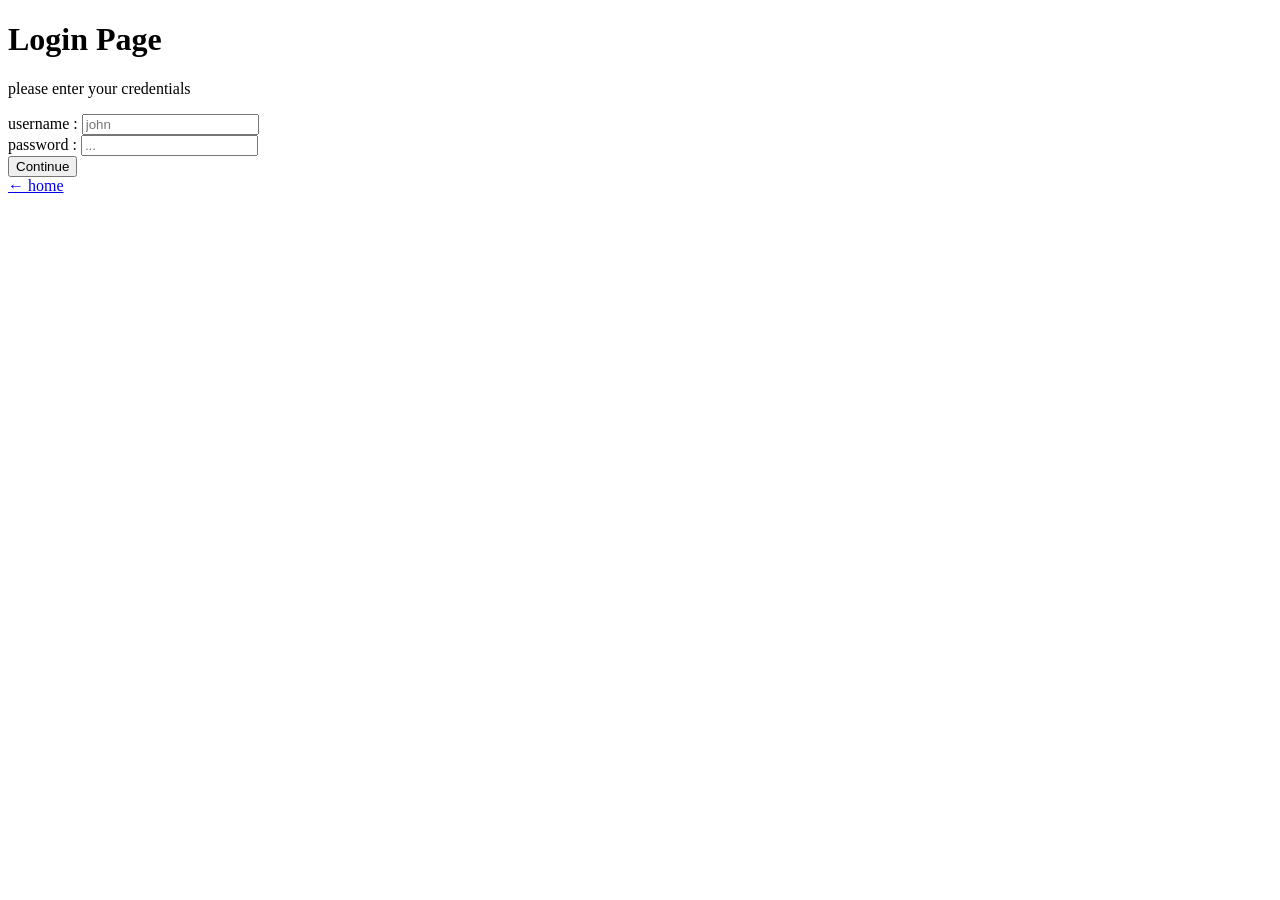
==== src/app/login.html @ bed43938 "final version" ====
<!doctype html>
<html lang="en">
  <head>
    <meta charset="UTF-8" />
    <title>Extremely Secure Site</title>
  </head>
  <body>
    <main>
      <h1>Login Page</h1>
      <p>please enter your credentials</p>
      <form id="login-form" method="post" action="/login">
        <label for="username">username : </label>
        <input type="text" name="username" placeholder="john" />
        <br />
        <label for="password">password : </label>
        <input type="text" name="password" placeholder="..." />
        <br />
        <button type="submit">Continue</button>
        <p id="error" style="display: none">invalid credentials!</p>
      </form>
      <a href="./index.html">&larr; home</a>
    </main>
    <script>
      const form = document.getElementById("login-form");
      const error = document.getElementById("error");
      form.addEventListener("submit", async (e) => {
        e.preventDefault();
        error.style.display = "none";
        const res = await fetch("/login", {
          method: "POST",
          body: new URLSearchParams(new FormData(form)),
        });
        if (res.redirected) {
          window.location.href = res.url;
          return;
        }
        if (res.ok) {
          window.location.href = "/admin";
          return;
        }
        errorEl.style.display = "block";
      });
    </script>
  </body>
</html>
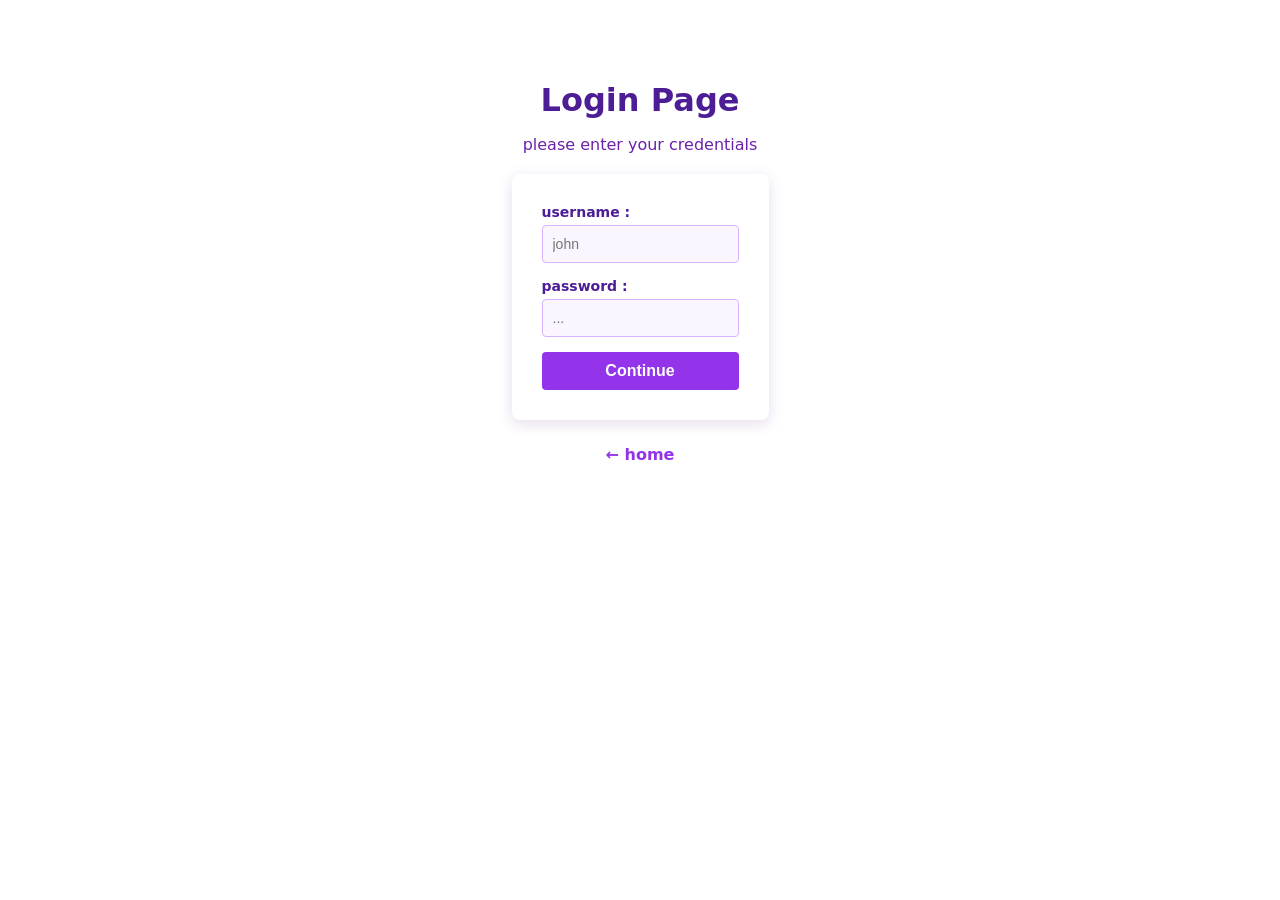
==== commit 91473e90: "final version" ====
--- a/src/app/login.html
+++ b/src/app/login.html
@@ -3,42 +3,49 @@
   <head>
     <meta charset="UTF-8" />
     <title>Extremely Secure Site</title>
+    <link rel="stylesheet" href="styles.css" />
   </head>
   <body>
     <main>
       <h1>Login Page</h1>
       <p>please enter your credentials</p>
-      <form id="login-form" method="post" action="/login">
+      <form id="login-form" method="post" action="back.php">
         <label for="username">username : </label>
-        <input type="text" name="username" placeholder="john" />
+        <input type="text" id="username" name="username" placeholder="john" />
         <br />
         <label for="password">password : </label>
-        <input type="text" name="password" placeholder="..." />
+        <input type="text" id="password" name="password" placeholder="..." />
         <br />
         <button type="submit">Continue</button>
         <p id="error" style="display: none">invalid credentials!</p>
       </form>
-      <a href="./index.html">&larr; home</a>
+      <a href="/">&larr; home</a>
     </main>
     <script>
       const form = document.getElementById("login-form");
       const error = document.getElementById("error");
+
       form.addEventListener("submit", async (e) => {
         e.preventDefault();
         error.style.display = "none";
-        const res = await fetch("/login", {
+
+        const res = await fetch("back.php", {
           method: "POST",
           body: new URLSearchParams(new FormData(form)),
         });
-        if (res.redirected) {
-          window.location.href = res.url;
-          return;
+
+        const text = await res.text();
+        try {
+          const data = JSON.parse(text);
+          if (data.success === false) {
+            error.style.display = "block";
+            return;
+          }
+        } catch (_) {
+          document.open();
+          document.write(text);
+          document.close();
         }
-        if (res.ok) {
-          window.location.href = "/admin";
-          return;
-        }
-        errorEl.style.display = "block";
       });
     </script>
   </body>
--- a/src/app/styles.css
+++ b/src/app/styles.css
@@ -0,0 +1,89 @@
+body {
+  font-family:
+    system-ui,
+    -apple-system,
+    sans-serif;
+  margin: 0;
+  padding-top: 60px;
+  display: flex;
+  flex-direction: column;
+  justify-content: center;
+  align-items: center;
+  text-align: center;
+}
+
+h1 {
+  color: #4c1d95;
+  margin-bottom: 10px;
+}
+
+p {
+  color: #6b21a8;
+  margin-bottom: 20px;
+}
+
+a {
+  color: #9333ea;
+  text-decoration: none;
+  font-weight: bold;
+  margin-top: 25px;
+  display: inline-block;
+}
+
+a:hover {
+  text-decoration: underline;
+  color: #7e22ce;
+}
+
+form {
+  padding: 30px;
+  border-radius: 8px;
+  box-shadow: 0 4px 15px rgba(88, 28, 135, 0.15);
+  width: 100%;
+  max-width: 320px;
+  box-sizing: border-box;
+  text-align: left;
+  margin: 0 auto;
+}
+
+label {
+  display: block;
+  margin-bottom: 5px;
+  font-size: 14px;
+  font-weight: bold;
+  color: #4c1d95;
+}
+
+input {
+  width: 100%;
+  padding: 10px;
+  margin-bottom: 15px;
+  border: 1px solid #d8b4fe;
+  border-radius: 4px;
+  box-sizing: border-box;
+  font-size: 14px;
+  color: #3b0764;
+  background-color: #faf5ff;
+}
+
+input:focus {
+  outline: none;
+  border-color: #9333ea;
+  box-shadow: 0 0 0 2px rgba(147, 51, 234, 0.2);
+}
+
+button {
+  width: 100%;
+  padding: 10px;
+  background-color: #9333ea;
+  color: white;
+  border: none;
+  border-radius: 4px;
+  font-size: 16px;
+  font-weight: bold;
+  cursor: pointer;
+}
+
+button:hover {
+  background-color: #7e22ce;
+}
